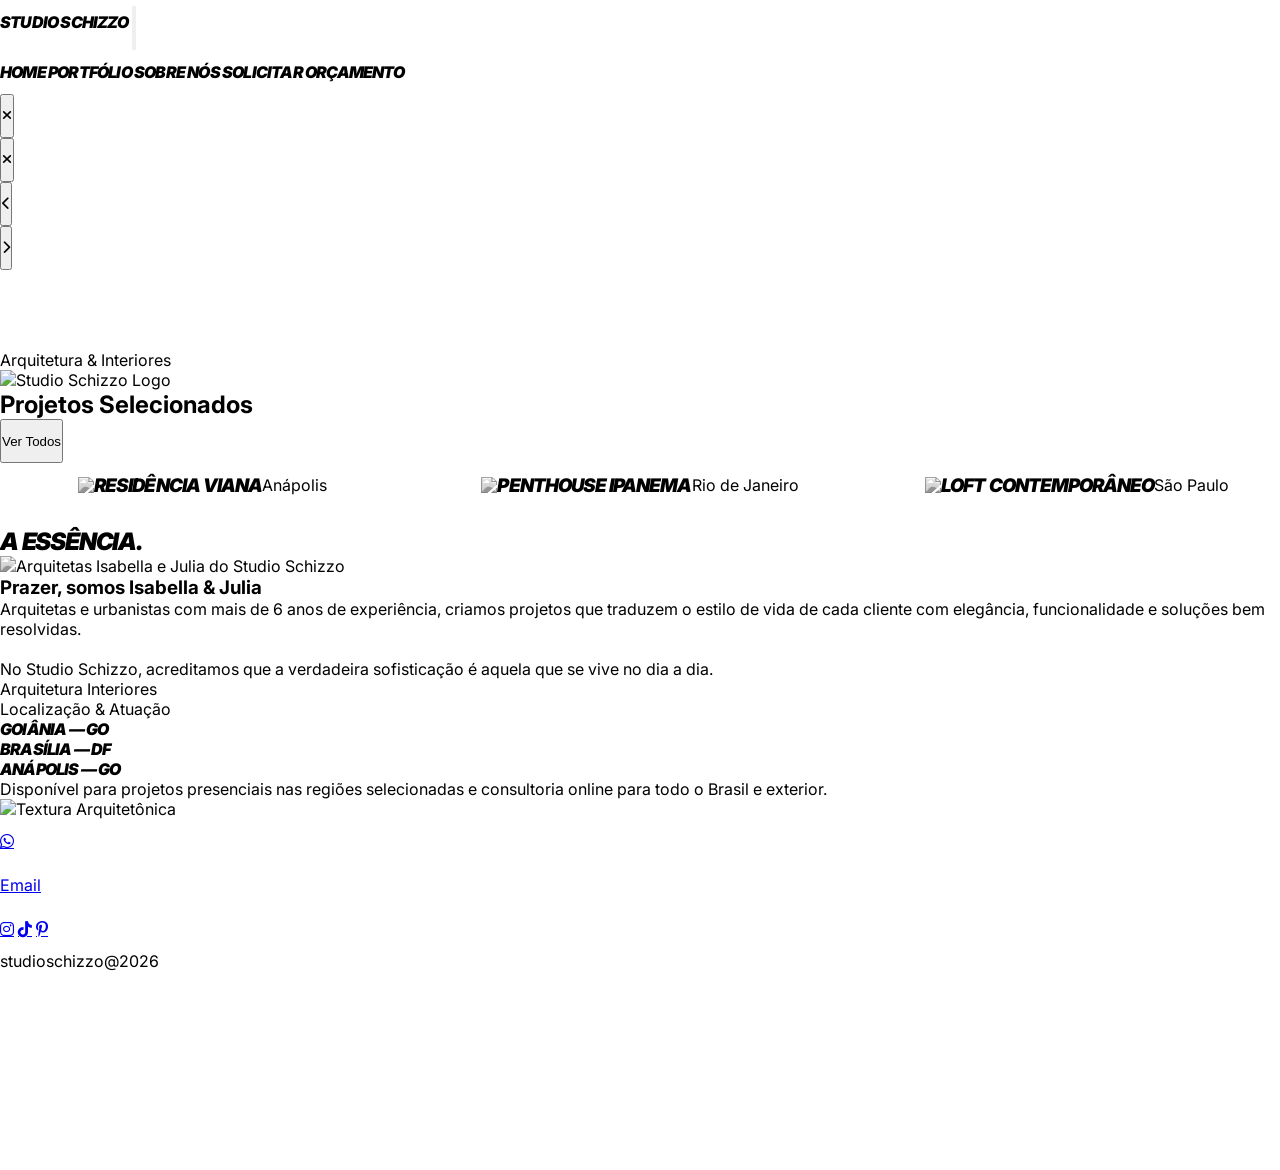
==== index.html @ ea9a3b2e "Atualização 1.1" ====
<!DOCTYPE html>
<html>
<head>
  <base target="_top">
  <meta name="description" content="Studio Schizzo - Arquitetas Isabella & Julia. Projetos de interiores e reformas de alto padrão em Goiânia, Brasília e Anápolis.">
  <meta property="og:title" content="Studio Schizzo | Arq & Urban">
  <meta property="og:description" content="Projetos de interiores e reformas de alto padrão com elegância e funcionalidade.">
  <meta property="og:image" content="https://images.unsplash.com/photo-1600210492486-724fe5c67fb0?auto=format&fit=crop&q=80&w=800">
  <meta property="og:url" content="https://studioschizzo.com.br">
  <meta property="og:type" content="website">
  <meta name="twitter:card" content="summary_large_image">
  <meta name="twitter:title" content="Studio Schizzo | Arq & Urban">
  <meta name="twitter:description" content="Projetos de interiores e reformas de alto padrão em Goiânia, Brasília e Anápolis.">
  <meta name="viewport" content="width=device-width, initial-scale=1.0, maximum-scale=1.0, user-scalable=no">
  <title>Studio Schizzo | Arq & Urban</title>
  <script src="https://cdn.tailwindcss.com"></script>
  <link rel="preconnect" href="https://fonts.googleapis.com">
  <link rel="preconnect" href="https://fonts.gstatic.com" crossorigin>
  <link rel="preconnect" href="https://cdnjs.cloudflare.com">
  <link href="https://fonts.googleapis.com/css2?family=Inter:wght@300;400;900&display=swap" rel="stylesheet">
  <link rel="stylesheet" href="https://cdnjs.cloudflare.com/ajax/libs/font-awesome/6.5.1/css/all.min.css">
  <link rel="stylesheet" href="css/style.css">
</head>

<body class="antialiased selection:bg-black selection:text-white">

  <div id="header-placeholder"></div>

  <div id="menu-overlay" class="fixed inset-0 bg-white z-30 translate-x-full flex flex-col justify-center px-10">
    <div class="flex flex-col gap-8 text-4xl md:text-6xl font-studio text-right">
      <a onclick="navigate('home')" class="cursor-pointer hover:text-gray-400 transition-colors">Home</a>
      <a onclick="navigate('portfolio-full')" class="cursor-pointer hover:text-gray-400 transition-colors">Portfólio</a>
      <a onclick="navigate('sobre-full')" class="cursor-pointer hover:text-gray-400 transition-colors">Sobre Nós</a>
      <a onclick="openOrcamentoForm()" class="cursor-pointer text-blue-600 hover:text-black transition-colors">Solicitar Orçamento</a>
    </div>
  </div>

  <!-- Overlay do Formulário de Orçamento -->
  <div id="orcamento-overlay" class="fixed inset-0 bg-black/80 z-[60] hidden flex-col justify-center items-center transition-opacity duration-300 opacity-0 p-4">
    <button onclick="closeOrcamentoForm()" class="absolute top-6 right-6 text-white hover:text-gray-400 z-50">
      <i class="fa-solid fa-xmark text-4xl"></i>
    </button>
    <div id="orcamento-modal" class="bg-white rounded-2xl w-full max-w-lg h-auto max-h-[80vh] flex flex-col p-8 relative overflow-hidden">
        <!-- Etapas do Formulário serão renderizadas aqui -->
    </div>
  </div>

  <div id="gallery-overlay" class="fixed inset-0 bg-black/95 z-[60] hidden flex flex-col justify-center items-center transition-opacity duration-300 opacity-0">
    <button onclick="closeGallery()" class="absolute top-6 right-6 text-white hover:text-gray-400 z-50">
      <i class="fa-solid fa-xmark text-4xl"></i>
    </button>
    <div class="relative w-full max-w-7xl flex items-center justify-center gap-2 px-2 h-[70vh]">
      <button onclick="changeSlide(-1)" class="text-white p-4 z-50 absolute left-2 md:static" aria-label="Imagem anterior">
        <i class="fa-solid fa-chevron-left text-3xl md:text-5xl"></i>
      </button>
      <div id="carousel-container" class="flex items-center justify-center w-full h-full relative"></div>
      <button onclick="changeSlide(1)" class="text-white p-4 z-50 absolute right-2 md:static" aria-label="Próxima imagem">
        <i class="fa-solid fa-chevron-right text-3xl md:text-5xl"></i>
      </button>
    </div>
    <div class="absolute bottom-10 text-center w-full px-4 text-white">
      <h3 id="gallery-title" class="font-studio text-xl md:text-3xl uppercase tracking-widest"></h3>
    </div>
  </div>

  <main id="home" class="page-section active-page">
     <header class="px-6 py-12 md:py-20 mb-8 max-w-7xl mx-auto text-center">
      <span class="text-[10px] font-bold uppercase tracking-[0.4em] text-gray-400 block mb-4">Arquitetura & Interiores</span>
      <img src="https://i.postimg.cc/m222qYPY/Nova-logo.png" alt="Studio Schizzo Logo" class="w-10/12 md:w-8/12 mx-auto my-10">
    </header>
    <section class="mb-20 px-6 md:px-12 max-w-7xl mx-auto">
      <div class="flex justify-between items-end mb-6">
        <h2 class="text-xs font-bold uppercase tracking-widest text-gray-500">Projetos Selecionados</h2>
        <button onclick="navigate('portfolio-full')" class="text-[10px] font-black underline uppercase">Ver Todos</button>
      </div>
      <div id="home-projects-grid" class="horizontal-scroll md:gap-8"></div>
    </section>

     <section class="px-6 md:px-12 mb-10 max-w-7xl mx-auto">
      <h2 class="font-studio text-4xl mb-8">A Essência.</h2>
      <div class="grid md:grid-cols-2 gap-12 items-center">
        <div class="aspect-[4/3] bg-gray-200 overflow-hidden rounded-[2rem] group">
           <img src="https://i.postimg.cc/23pkk5gZ/IMG-3608.avif" alt="Arquitetas Isabella e Julia do Studio Schizzo"
                class="reveal-image w-full h-full object-cover group-hover:grayscale-0 transition-all duration-700"  loading="lazy" decoding="async" />
        </div>
        <div>
          <h3 class="text-2xl font-bold uppercase mb-6 italic">Prazer, somos Isabella & Julia</h3>
          <p class="text-sm text-gray-600 leading-relaxed text-justify">
            Arquitetas e urbanistas com mais de 6 anos de experiência, criamos projetos que traduzem o estilo de vida de cada cliente com elegância, funcionalidade e soluções bem resolvidas.
            <br><br>
            No Studio Schizzo, acreditamos que a verdadeira sofisticação é aquela que se vive no dia a dia.
          </p>
          <div class="mt-6 flex gap-4">
            <span class="text-[10px] font-black uppercase border px-3 py-1 rounded-full">Arquitetura</span>
            <span class="text-[10px] font-black uppercase border px-3 py-1 rounded-full">Interiores</span>
          </div>
        </div>
      </div>
    </section>

    <section class="px-6 md:px-12 mb-8 max-w-7xl mx-auto">
      <div class="grid grid-cols-1 md:grid-cols-2 gap-0 border-t border-b border-gray-100">

        <div class="flex flex-col justify-center p-8 md:p-20 bg-white">
          <div class="border-l-4 border-black pl-6 md:pl-8 py-2">
            <p class="text-[10px] font-bold uppercase tracking-[0.4em] text-gray-400 mb-6">Localização & Atuação</p>

            <div class="space-y-4">
              <div class="group cursor-default">
                <p class="text-3xl md:text-2xl font-studio uppercase leading-none text-gray-300 group-hover:text-black group-hover:pl-2 transition-all duration-700">Goiânia — GO</p>
              </div>

              <div class="group cursor-default">
                <p class="text-3xl md:text-2xl font-studio uppercase leading-none text-gray-300 group-hover:text-black group-hover:pl-2 transition-all duration-700">Brasília — DF</p>
              </div>

              <div class="group cursor-default">
                <p class="text-3xl md:text-2xl font-studio uppercase leading-none text-gray-300 group-hover:text-black group-hover:pl-2 transition-all duration-700">Anápolis — GO</p>
              </div>
            </div>

          </div>
          
          <p class="mt-0 md:mt-0 text-xs text-gray-400 leading-relaxed max-w-sm text-justify">
            Disponível para projetos presenciais nas regiões selecionadas e consultoria online para todo o Brasil e exterior.
          </p>
        </div>

      </div>
    </section>
    <section class="w-full mb-0 overflow-hidden">
      <div class="relative h-64 md:h-96 overflow-hidden group w-full">
            <img src="https://images.unsplash.com/photo-1486718448742-163732cd1544?q=80&w=1000&auto=format&fit=crop"
                 class="absolute inset-0 w-full h-full object-cover transition-transform duration-[2s] group-hover:scale-105 grayscale"
                 loading="lazy" decoding="async" alt="Textura Arquitetônica">
            <div class="absolute inset-0 bg-black/10"></div>
      </div>
    </section>

    <a href="https://wa.me/5562992470702" target="_blank" class="fixed bottom-24 right-6 z-50 bg-[#25D366] text-white w-14 h-14 flex items-center justify-center rounded-full shadow-xl hover:scale-110 transition-transform cursor-pointer" rel="noopener">
        <i class="fa-brands fa-whatsapp text-3xl"></i>
    </a>
    
    <div id="footer-placeholder"></div>
</main>


  <main id="portfolio-full" class="page-section bg-white px-6">
    <div class="max-w-7xl mx-auto py-12">
      <header class="mb-12">
        <span class="text-[10px] font-bold uppercase tracking-[0.4em] text-gray-400 block mb-2">Acervo Completo</span>
        <h2 class="text-5xl md:text-7xl font-studio italic uppercase">Portfólio.</h2>
      </header>

      <div id="grid-portfolio" class="grid grid-cols-1 md:grid-cols-2 lg:grid-cols-3 gap-8">
        </div>
    </div>
  </main>

  <main id="sobre-full" class="page-section bg-white px-6">
    <div class="max-w-7xl mx-auto py-12">
      <h2 class="text-5xl md:text-7xl font-studio italic uppercase mb-12">Sobre Nós.</h2>
      <p class="text-gray-500 italic">Área em desenvolvimento para depoimentos e equipe...</p>
    </div>
  </main>

  <main id="orcamento" class="page-section bg-white px-6">
    <div class="max-w-4xl mx-auto py-12">
      <!-- O formulário antigo foi removido. A nova funcionalidade é um overlay. -->
      <h2 class="text-5xl md:text-7xl font-studio mb-12 italic uppercase">Solicitar Orçamento.</h2>
       <p class="text-gray-500">Clique no botão no menu para iniciar seu orçamento.</p>
    </div>
  </main>

  <script src="projects.js"></script>
  <script src="js/main.js"></script>
</body>
</html>
---- css/style.css ----
/* === BASE STYLES (MOBILE-FIRST) === */
* {
  margin: 0;
  padding: 0;
  box-sizing: border-box;
  -webkit-tap-highlight-color: transparent;
}

body {
  font-family: 'Inter', sans-serif;
  background: #fff;
  color: #000;
  overflow-x: hidden;
}

img {
  max-width: 100%;
  height: auto;
  display: block; /* Remove o espaço extra abaixo das imagens */
}

.font-studio {
  font-weight: 900;
  letter-spacing: -0.05em;
  font-style: italic;
  text-transform: uppercase;
}

/* Estilização do Scroll Horizontal da Home */
.horizontal-scroll {
  display: flex;
  overflow-x: auto;
  gap: 1rem; /* Espaçamento para mobile */
  padding-bottom: 20px;
  scrollbar-width: none; /* Firefox */
}

.horizontal-scroll::-webkit-scrollbar {
  display: none; /* Chrome, Safari, Opera */
}

.snap-card {
  flex: 0 0 85vw; /* Ocupa 85% da largura da tela no mobile */
}

/* Transições de Página e Animações */
.page-section {
  display: none;
  animation: fadeIn 0.5s ease;
  padding-top: 80px;
  min-height: 100vh;
}

.active-page {
  display: block !important;
}

@keyframes fadeIn {
  from { opacity: 0; transform: translateY(10px); }
  to { opacity: 1; transform: translateY(0); }
}

#menu-overlay {
  transition: transform 0.4s cubic-bezier(0.16, 1, 0.3, 1);
}

/* Efeito de imagem em escala de cinza */
.reveal-image {
  filter: grayscale(100%);
  transition: all 0.8s ease;
}

.reveal-image.is-visible {
  filter: grayscale(0%) !important;
}

/* Garante que botões e links tenham área de toque mínima */
button, [onclick], .cursor-pointer, a {
    min-height: 44px;
    display: inline-flex;
    align-items: center;
    justify-content: center;
}

/* === ESTILOS DO FORMULÁRIO DE ORÇAMENTO === */
#orcamento-overlay {
    transition: opacity 0.3s ease-in-out;
}

.form-step {
    animation: fadeIn 0.5s ease;
    width: 100%;
}

.option-button {
    border: 1px solid #e5e7eb; /* gray-200 */
    padding: 1rem;
    border-radius: 0.5rem;
    cursor: pointer;
    transition: all 0.2s ease;
    text-align: left;
    width: 100%;
    justify-content: flex-start;
}

.option-button:hover {
    background-color: #f3f4f6; /* gray-100 */
    border-color: #d1d5db; /* gray-300 */
}

.option-button.selected {
    background-color: #000;
    color: #fff;
    border-color: #000;
}

.form-input {
    border: 1px solid #d1d5db; /* gray-300 */
    padding: 0.75rem 1rem;
    border-radius: 0.5rem;
    width: 100%;
    font-size: 1rem;
}

.form-input:focus {
    outline: none;
    border-color: #000;
    box-shadow: 0 0 0 2px rgba(0,0,0,0.1);
}

#progress-bar {
    height: 4px;
    background-color: #e5e7eb; /* gray-200 */
    width: 100%;
    border-radius: 2px;
    position: absolute;
    top: 0;
    left: 0;
}

#progress-bar-inner {
    height: 100%;
    background-color: #000;
    width: 0%;
    border-radius: 2px;
    transition: width 0.3s ease;
}

/* === PROGRESSIVE ENHANCEMENT (TABLETS) === */
@media (min-width: 768px) {
  .horizontal-scroll {
    display: grid;
    grid-template-columns: repeat(2, 1fr);
    overflow-x: visible;
    gap: 2rem; /* Aumenta o espaçamento para tablets */
  }

  .snap-card {
    flex: none;
    width: auto;
  }
}

/* === PROGRESSIVE ENHANCEMENT (DESKTOP) === */
@media (min-width: 1024px) {
  .horizontal-scroll {
    grid-template-columns: repeat(3, 1fr);
  }
}
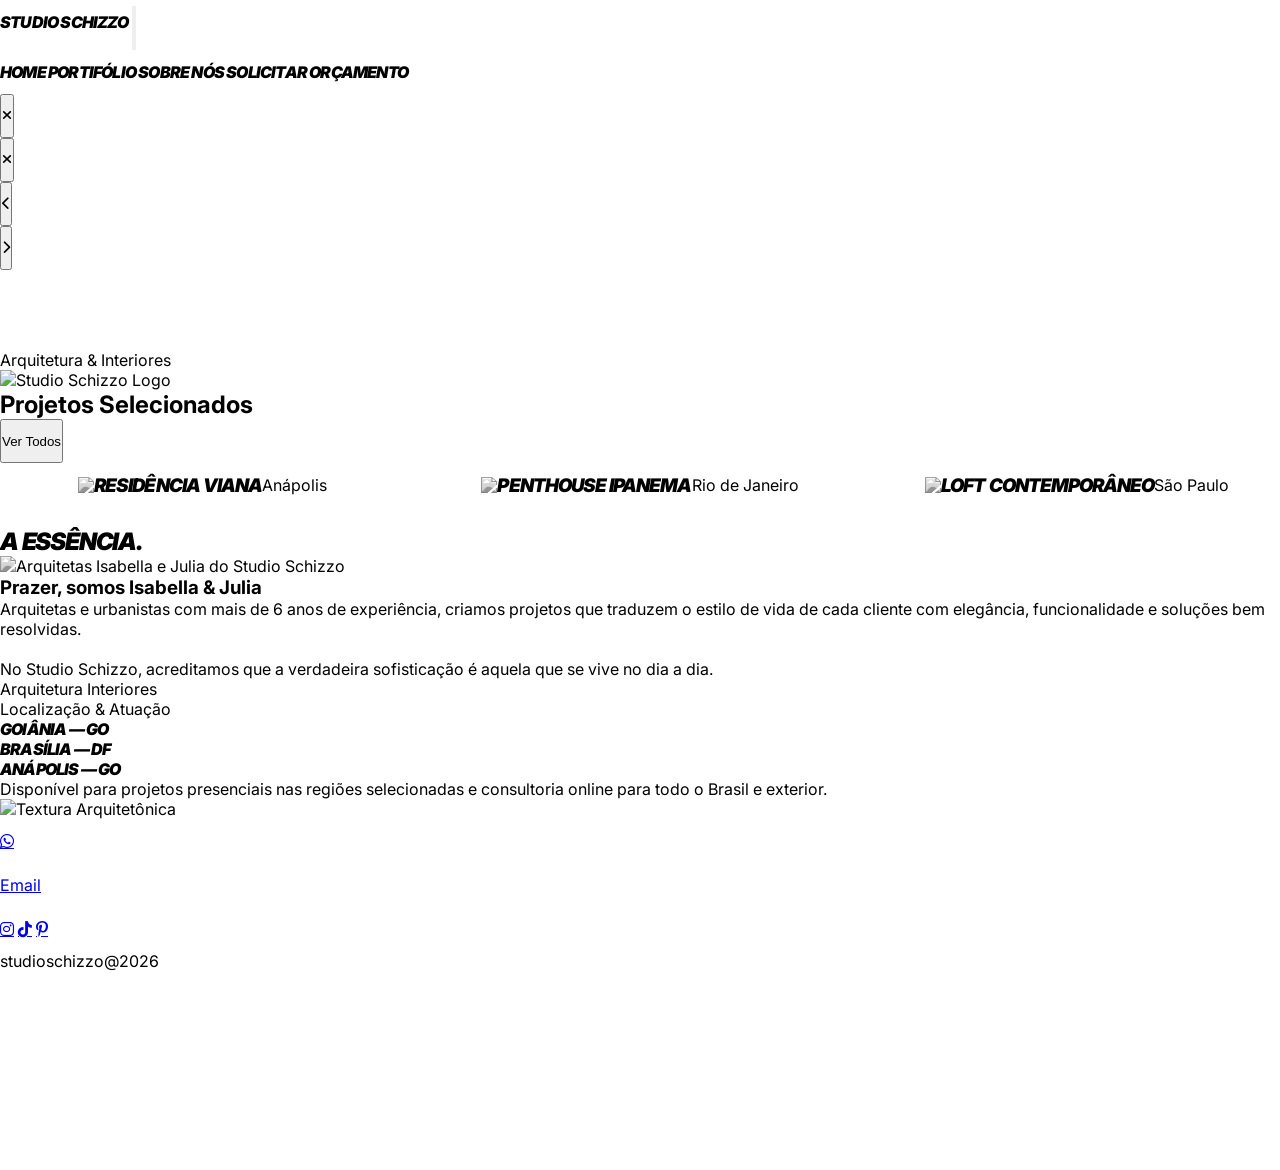
==== commit 54ceff86: "Correção portifolio" ====
--- a/index.html
+++ b/index.html
@@ -29,14 +29,14 @@
   <div id="menu-overlay" class="fixed inset-0 bg-white z-30 translate-x-full flex flex-col justify-center px-10">
     <div class="flex flex-col gap-8 text-4xl md:text-6xl font-studio text-right">
       <a onclick="navigate('home')" class="cursor-pointer hover:text-gray-400 transition-colors">Home</a>
-      <a onclick="navigate('portfolio-full')" class="cursor-pointer hover:text-gray-400 transition-colors">Portfólio</a>
+      <a onclick="navigate('portfolio-full')" class="cursor-pointer hover:text-gray-400 transition-colors">Portifólio</a>
       <a onclick="navigate('sobre-full')" class="cursor-pointer hover:text-gray-400 transition-colors">Sobre Nós</a>
       <a onclick="openOrcamentoForm()" class="cursor-pointer text-blue-600 hover:text-black transition-colors">Solicitar Orçamento</a>
     </div>
   </div>
 
   <!-- Overlay do Formulário de Orçamento -->
-  <div id="orcamento-overlay" class="fixed inset-0 bg-black/80 z-[60] hidden flex-col justify-center items-center transition-opacity duration-300 opacity-0 p-4">
+  <div id="orcamento-overlay" class="fixed inset-0 bg-black/80 z-[60] hidden flex justify-center items-center transition-opacity duration-300 opacity-0 p-4">
     <button onclick="closeOrcamentoForm()" class="absolute top-6 right-6 text-white hover:text-gray-400 z-50">
       <i class="fa-solid fa-xmark text-4xl"></i>
     </button>
@@ -149,7 +149,7 @@
     <div class="max-w-7xl mx-auto py-12">
       <header class="mb-12">
         <span class="text-[10px] font-bold uppercase tracking-[0.4em] text-gray-400 block mb-2">Acervo Completo</span>
-        <h2 class="text-5xl md:text-7xl font-studio italic uppercase">Portfólio.</h2>
+        <h2 class="text-5xl md:text-7xl font-studio italic uppercase">Portifólio.</h2>
       </header>
 
       <div id="grid-portfolio" class="grid grid-cols-1 md:grid-cols-2 lg:grid-cols-3 gap-8">
--- a/css/style.css
+++ b/css/style.css
@@ -159,6 +159,10 @@
     flex: none;
     width: auto;
   }
+  
+  #orcamento-modal {
+      max-width: 600px; /* Aumenta a largura do modal em tablets e desktops */
+  }
 }
 
 /* === PROGRESSIVE ENHANCEMENT (DESKTOP) === */
@@ -166,4 +170,8 @@
   .horizontal-scroll {
     grid-template-columns: repeat(3, 1fr);
   }
+
+  #orcamento-modal {
+      max-width: 800px; /* Aumenta ainda mais para desktops maiores */
+  }
 }
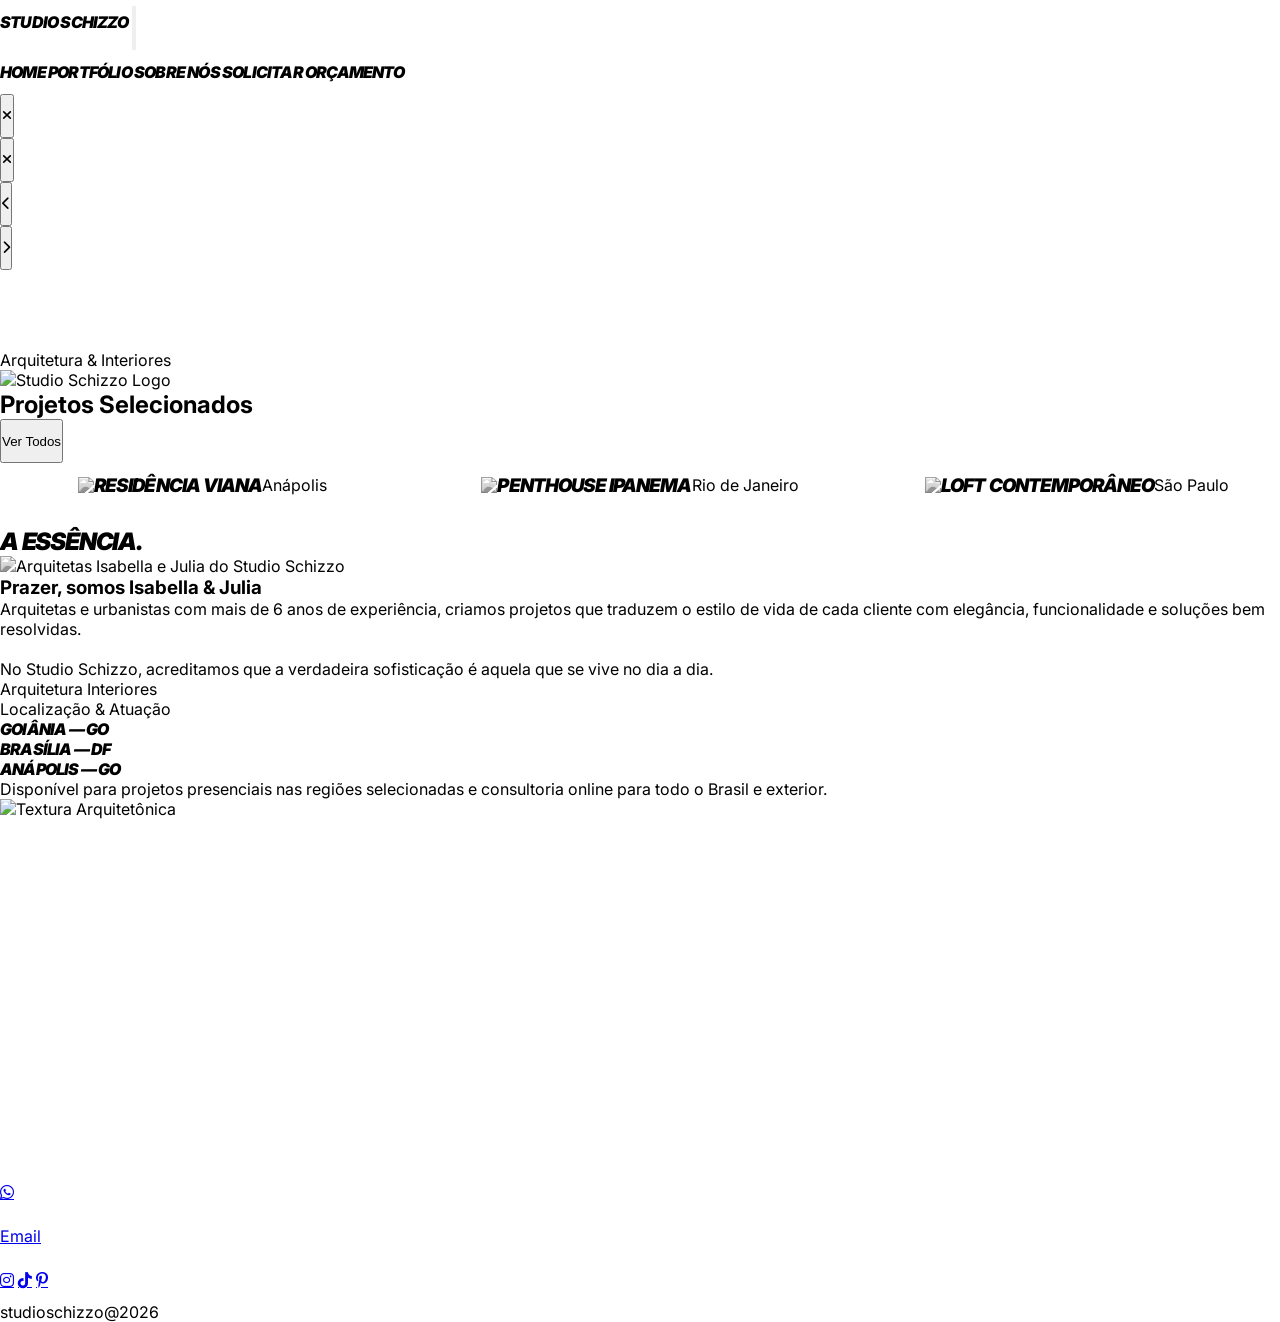
==== commit afddecf5: "Adição roda pe no Portifolio" ====
--- a/index.html
+++ b/index.html
@@ -29,7 +29,7 @@
   <div id="menu-overlay" class="fixed inset-0 bg-white z-30 translate-x-full flex flex-col justify-center px-10">
     <div class="flex flex-col gap-8 text-4xl md:text-6xl font-studio text-right">
       <a onclick="navigate('home')" class="cursor-pointer hover:text-gray-400 transition-colors">Home</a>
-      <a onclick="navigate('portfolio-full')" class="cursor-pointer hover:text-gray-400 transition-colors">Portifólio</a>
+      <a onclick="navigate('portfolio-full')" class="cursor-pointer hover:text-gray-400 transition-colors">Portfólio</a>
       <a onclick="navigate('sobre-full')" class="cursor-pointer hover:text-gray-400 transition-colors">Sobre Nós</a>
       <a onclick="openOrcamentoForm()" class="cursor-pointer text-blue-600 hover:text-black transition-colors">Solicitar Orçamento</a>
     </div>
@@ -136,12 +136,6 @@
             <div class="absolute inset-0 bg-black/10"></div>
       </div>
     </section>
-
-    <a href="https://wa.me/5562992470702" target="_blank" class="fixed bottom-24 right-6 z-50 bg-[#25D366] text-white w-14 h-14 flex items-center justify-center rounded-full shadow-xl hover:scale-110 transition-transform cursor-pointer" rel="noopener">
-        <i class="fa-brands fa-whatsapp text-3xl"></i>
-    </a>
-    
-    <div id="footer-placeholder"></div>
 </main>
 
 
@@ -149,7 +143,7 @@
     <div class="max-w-7xl mx-auto py-12">
       <header class="mb-12">
         <span class="text-[10px] font-bold uppercase tracking-[0.4em] text-gray-400 block mb-2">Acervo Completo</span>
-        <h2 class="text-5xl md:text-7xl font-studio italic uppercase">Portifólio.</h2>
+        <h2 class="text-5xl md:text-7xl font-studio italic uppercase">Portfólio.</h2>
       </header>
 
       <div id="grid-portfolio" class="grid grid-cols-1 md:grid-cols-2 lg:grid-cols-3 gap-8">
@@ -172,6 +166,13 @@
     </div>
   </main>
 
+  <!-- Elementos Globais -->
+  <a href="https://wa.me/5562992470702" target="_blank" class="fixed bottom-24 right-6 z-50 bg-[#25D366] text-white w-14 h-14 flex items-center justify-center rounded-full shadow-xl hover:scale-110 transition-transform cursor-pointer" rel="noopener">
+    <i class="fa-brands fa-whatsapp text-3xl"></i>
+  </a>
+    
+  <div id="footer-placeholder"></div>
+
   <script src="projects.js"></script>
   <script src="js/main.js"></script>
 </body>
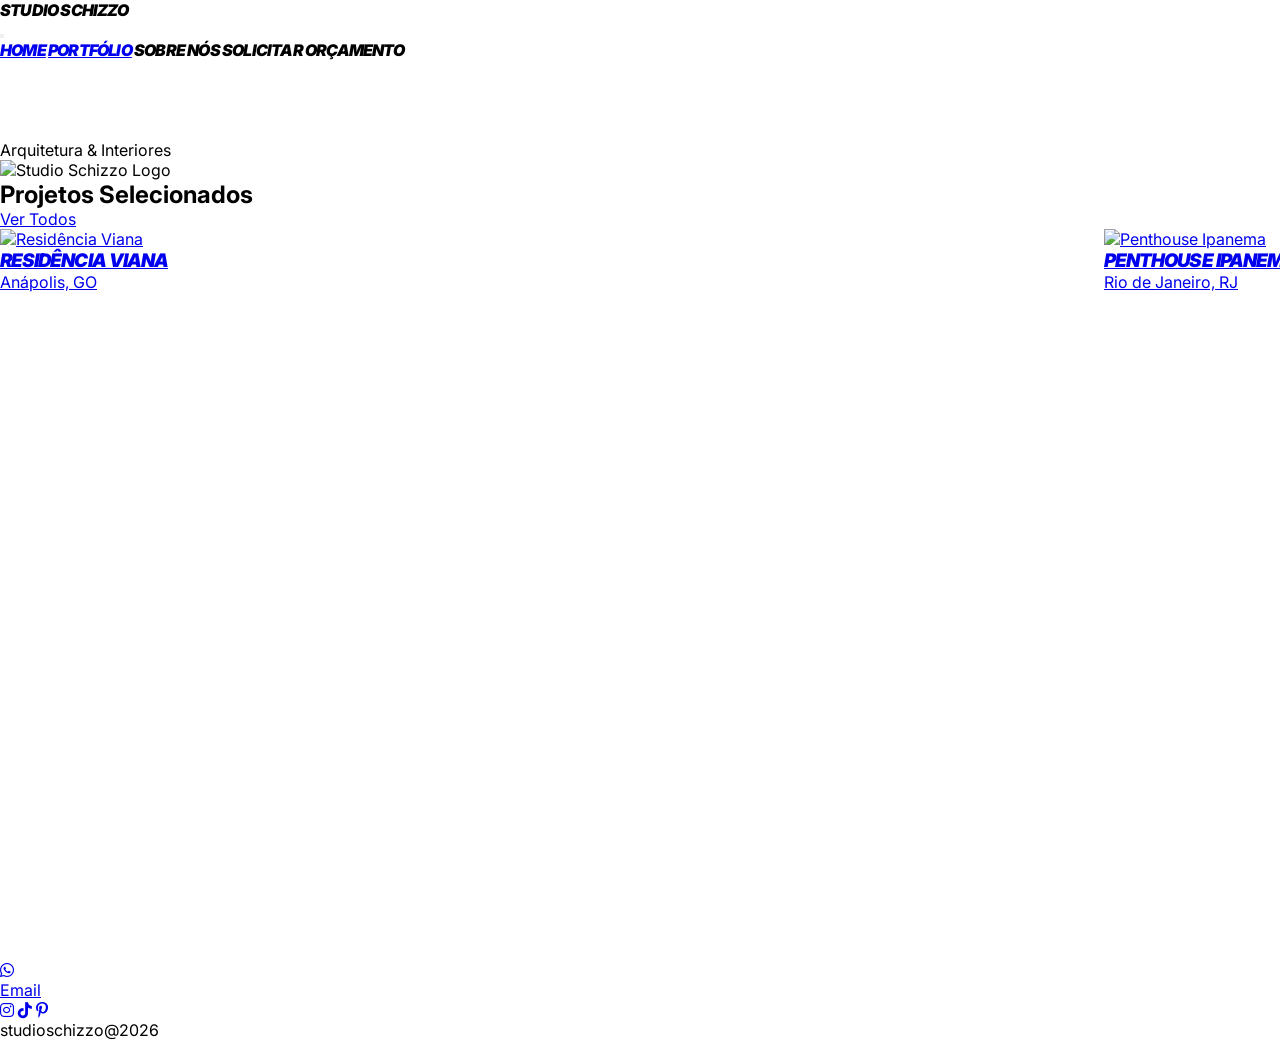
==== commit 6f2f3336: "Atualização 1.2 - Novo Port" ====
--- a/index.html
+++ b/index.html
@@ -28,40 +28,14 @@
 
   <div id="menu-overlay" class="fixed inset-0 bg-white z-30 translate-x-full flex flex-col justify-center px-10">
     <div class="flex flex-col gap-8 text-4xl md:text-6xl font-studio text-right">
-      <a onclick="navigate('home')" class="cursor-pointer hover:text-gray-400 transition-colors">Home</a>
-      <a onclick="navigate('portfolio-full')" class="cursor-pointer hover:text-gray-400 transition-colors">Portfólio</a>
+      <a href="index.html" class="cursor-pointer hover:text-gray-400 transition-colors">Home</a>
+      <a href="portfolio.html" class="cursor-pointer hover:text-gray-400 transition-colors">Portfólio</a>
       <a onclick="navigate('sobre-full')" class="cursor-pointer hover:text-gray-400 transition-colors">Sobre Nós</a>
       <a onclick="openOrcamentoForm()" class="cursor-pointer text-blue-600 hover:text-black transition-colors">Solicitar Orçamento</a>
     </div>
   </div>
 
-  <!-- Overlay do Formulário de Orçamento -->
-  <div id="orcamento-overlay" class="fixed inset-0 bg-black/80 z-[60] hidden flex justify-center items-center transition-opacity duration-300 opacity-0 p-4">
-    <button onclick="closeOrcamentoForm()" class="absolute top-6 right-6 text-white hover:text-gray-400 z-50">
-      <i class="fa-solid fa-xmark text-4xl"></i>
-    </button>
-    <div id="orcamento-modal" class="bg-white rounded-2xl w-full max-w-lg h-auto max-h-[80vh] flex flex-col p-8 relative overflow-hidden">
-        <!-- Etapas do Formulário serão renderizadas aqui -->
-    </div>
-  </div>
-
-  <div id="gallery-overlay" class="fixed inset-0 bg-black/95 z-[60] hidden flex flex-col justify-center items-center transition-opacity duration-300 opacity-0">
-    <button onclick="closeGallery()" class="absolute top-6 right-6 text-white hover:text-gray-400 z-50">
-      <i class="fa-solid fa-xmark text-4xl"></i>
-    </button>
-    <div class="relative w-full max-w-7xl flex items-center justify-center gap-2 px-2 h-[70vh]">
-      <button onclick="changeSlide(-1)" class="text-white p-4 z-50 absolute left-2 md:static" aria-label="Imagem anterior">
-        <i class="fa-solid fa-chevron-left text-3xl md:text-5xl"></i>
-      </button>
-      <div id="carousel-container" class="flex items-center justify-center w-full h-full relative"></div>
-      <button onclick="changeSlide(1)" class="text-white p-4 z-50 absolute right-2 md:static" aria-label="Próxima imagem">
-        <i class="fa-solid fa-chevron-right text-3xl md:text-5xl"></i>
-      </button>
-    </div>
-    <div class="absolute bottom-10 text-center w-full px-4 text-white">
-      <h3 id="gallery-title" class="font-studio text-xl md:text-3xl uppercase tracking-widest"></h3>
-    </div>
-  </div>
+  <!-- Overlays (formulário, galeria, etc.) permanecem aqui -->
 
   <main id="home" class="page-section active-page">
      <header class="px-6 py-12 md:py-20 mb-8 max-w-7xl mx-auto text-center">
@@ -71,99 +45,17 @@
     <section class="mb-20 px-6 md:px-12 max-w-7xl mx-auto">
       <div class="flex justify-between items-end mb-6">
         <h2 class="text-xs font-bold uppercase tracking-widest text-gray-500">Projetos Selecionados</h2>
-        <button onclick="navigate('portfolio-full')" class="text-[10px] font-black underline uppercase">Ver Todos</button>
+        <a href="portfolio.html" class="text-[10px] font-black underline uppercase">Ver Todos</a>
       </div>
       <div id="home-projects-grid" class="horizontal-scroll md:gap-8"></div>
     </section>
 
-     <section class="px-6 md:px-12 mb-10 max-w-7xl mx-auto">
-      <h2 class="font-studio text-4xl mb-8">A Essência.</h2>
-      <div class="grid md:grid-cols-2 gap-12 items-center">
-        <div class="aspect-[4/3] bg-gray-200 overflow-hidden rounded-[2rem] group">
-           <img src="https://i.postimg.cc/23pkk5gZ/IMG-3608.avif" alt="Arquitetas Isabella e Julia do Studio Schizzo"
-                class="reveal-image w-full h-full object-cover group-hover:grayscale-0 transition-all duration-700"  loading="lazy" decoding="async" />
-        </div>
-        <div>
-          <h3 class="text-2xl font-bold uppercase mb-6 italic">Prazer, somos Isabella & Julia</h3>
-          <p class="text-sm text-gray-600 leading-relaxed text-justify">
-            Arquitetas e urbanistas com mais de 6 anos de experiência, criamos projetos que traduzem o estilo de vida de cada cliente com elegância, funcionalidade e soluções bem resolvidas.
-            <br><br>
-            No Studio Schizzo, acreditamos que a verdadeira sofisticação é aquela que se vive no dia a dia.
-          </p>
-          <div class="mt-6 flex gap-4">
-            <span class="text-[10px] font-black uppercase border px-3 py-1 rounded-full">Arquitetura</span>
-            <span class="text-[10px] font-black uppercase border px-3 py-1 rounded-full">Interiores</span>
-          </div>
-        </div>
-      </div>
-    </section>
+    <!-- Seções "A Essência" e "Localização" permanecem inalteradas -->
 
-    <section class="px-6 md:px-12 mb-8 max-w-7xl mx-auto">
-      <div class="grid grid-cols-1 md:grid-cols-2 gap-0 border-t border-b border-gray-100">
-
-        <div class="flex flex-col justify-center p-8 md:p-20 bg-white">
-          <div class="border-l-4 border-black pl-6 md:pl-8 py-2">
-            <p class="text-[10px] font-bold uppercase tracking-[0.4em] text-gray-400 mb-6">Localização & Atuação</p>
-
-            <div class="space-y-4">
-              <div class="group cursor-default">
-                <p class="text-3xl md:text-2xl font-studio uppercase leading-none text-gray-300 group-hover:text-black group-hover:pl-2 transition-all duration-700">Goiânia — GO</p>
-              </div>
-
-              <div class="group cursor-default">
-                <p class="text-3xl md:text-2xl font-studio uppercase leading-none text-gray-300 group-hover:text-black group-hover:pl-2 transition-all duration-700">Brasília — DF</p>
-              </div>
-
-              <div class="group cursor-default">
-                <p class="text-3xl md:text-2xl font-studio uppercase leading-none text-gray-300 group-hover:text-black group-hover:pl-2 transition-all duration-700">Anápolis — GO</p>
-              </div>
-            </div>
-
-          </div>
-          
-          <p class="mt-0 md:mt-0 text-xs text-gray-400 leading-relaxed max-w-sm text-justify">
-            Disponível para projetos presenciais nas regiões selecionadas e consultoria online para todo o Brasil e exterior.
-          </p>
-        </div>
-
-      </div>
-    </section>
-    <section class="w-full mb-0 overflow-hidden">
-      <div class="relative h-64 md:h-96 overflow-hidden group w-full">
-            <img src="https://images.unsplash.com/photo-1486718448742-163732cd1544?q=80&w=1000&auto=format&fit=crop"
-                 class="absolute inset-0 w-full h-full object-cover transition-transform duration-[2s] group-hover:scale-105 grayscale"
-                 loading="lazy" decoding="async" alt="Textura Arquitetônica">
-            <div class="absolute inset-0 bg-black/10"></div>
-      </div>
-    </section>
-</main>
-
-
-  <main id="portfolio-full" class="page-section bg-white px-6">
-    <div class="max-w-7xl mx-auto py-12">
-      <header class="mb-12">
-        <span class="text-[10px] font-bold uppercase tracking-[0.4em] text-gray-400 block mb-2">Acervo Completo</span>
-        <h2 class="text-5xl md:text-7xl font-studio italic uppercase">Portfólio.</h2>
-      </header>
-
-      <div id="grid-portfolio" class="grid grid-cols-1 md:grid-cols-2 lg:grid-cols-3 gap-8">
-        </div>
-    </div>
   </main>
 
   <main id="sobre-full" class="page-section bg-white px-6">
-    <div class="max-w-7xl mx-auto py-12">
-      <h2 class="text-5xl md:text-7xl font-studio italic uppercase mb-12">Sobre Nós.</h2>
-      <p class="text-gray-500 italic">Área em desenvolvimento para depoimentos e equipe...</p>
-    </div>
-  </main>
-
-  <main id="orcamento" class="page-section bg-white px-6">
-    <div class="max-w-4xl mx-auto py-12">
-      <!-- O formulário antigo foi removido. A nova funcionalidade é um overlay. -->
-      <h2 class="text-5xl md:text-7xl font-studio mb-12 italic uppercase">Solicitar Orçamento.</h2>
-       <p class="text-gray-500">Clique no botão no menu para iniciar seu orçamento.</p>
-    </div>
+      <!-- Conteúdo da página Sobre -->
   </main>
 
   <!-- Elementos Globais -->
@@ -176,4 +68,4 @@
   <script src="projects.js"></script>
   <script src="js/main.js"></script>
 </body>
-</html>+</html>
--- a/css/style.css
+++ b/css/style.css
@@ -16,7 +16,7 @@
 img {
   max-width: 100%;
   height: auto;
-  display: block; /* Remove o espaço extra abaixo das imagens */
+  display: block;
 }
 
 .font-studio {
@@ -26,24 +26,81 @@
   text-transform: uppercase;
 }
 
-/* Estilização do Scroll Horizontal da Home */
+/* ... (estilos existentes) ... */
+
+/* === NOVOS ESTILOS PARA PÁGINA DE PROJETO === */
+
+#project-header {
+    border-bottom: 1px solid rgba(0,0,0,0.1);
+    padding: 1rem 1.5rem;
+}
+
+/* Contêiner da Galeria Horizontal */
+#project-gallery-container {
+    display: flex;
+    overflow-x: auto;
+    /* Ativa a "atração" magnética do scroll no eixo X */
+    scroll-snap-type: x mandatory;
+    /* Garante um padding nas extremidades para a primeira/última imagem centralizar */
+    padding: 0 5vw;
+    gap: 1rem;
+}
+
+#project-gallery-container::-webkit-scrollbar {
+  display: none; /* Esconde a barra de rolagem no Chrome, Safari, Opera */
+}
+
+/* Imagens da Galeria (Mobile-First) */
+.gallery-image {
+    /* Ocupa 90% da largura da viewport, garantindo a "espiada" na próxima imagem */
+    flex: 0 0 90vw;
+    height: 75vh;
+    object-fit: cover;
+    /* Define o ponto de "snap" da imagem para o centro */
+    scroll-snap-align: center;
+    border-radius: 1rem;
+}
+
+/* === COMENTÁRIO EXPLICATIVO === */
+/* A combinação de 'flex: 0 0 90vw' nas imagens e 'scroll-snap-type' no contêiner
+   cria a experiência de swipe. A largura menor que 100% da viewport ('90vw') garante
+   que uma parte da próxima imagem ('peek') seja sempre visível, incentivando o usuário
+   a rolar horizontalmente. O 'scroll-snap-align: center' garante que, ao soltar o scroll,
+   a imagem mais próxima se centralize perfeitamente na tela. O padding no container
+   é crucial para permitir que a primeira e a última imagem também se centralizem.
+*/
+
+/* === PROGRESSIVE ENHANCEMENT (DESKTOP) === */
+@media (min-width: 1024px) {
+    .gallery-image {
+        /* Em desktops, as imagens podem ser menores e ter uma altura diferente */
+        flex: 0 0 60vw;
+        max-height: 80vh;
+    }
+
+    #project-gallery-container {
+        gap: 2rem;
+    }
+}
+
+/* ... (Restante dos estilos) ... */
+
 .horizontal-scroll {
   display: flex;
   overflow-x: auto;
-  gap: 1rem; /* Espaçamento para mobile */
+  gap: 1rem;
   padding-bottom: 20px;
-  scrollbar-width: none; /* Firefox */
+  scrollbar-width: none;
 }
 
 .horizontal-scroll::-webkit-scrollbar {
-  display: none; /* Chrome, Safari, Opera */
+  display: none;
 }
 
 .snap-card {
-  flex: 0 0 85vw; /* Ocupa 85% da largura da tela no mobile */
+  flex: 0 0 85vw;
 }
 
-/* Transições de Página e Animações */
 .page-section {
   display: none;
   animation: fadeIn 0.5s ease;
@@ -60,118 +117,4 @@
   to { opacity: 1; transform: translateY(0); }
 }
 
-#menu-overlay {
-  transition: transform 0.4s cubic-bezier(0.16, 1, 0.3, 1);
-}
-
-/* Efeito de imagem em escala de cinza */
-.reveal-image {
-  filter: grayscale(100%);
-  transition: all 0.8s ease;
-}
-
-.reveal-image.is-visible {
-  filter: grayscale(0%) !important;
-}
-
-/* Garante que botões e links tenham área de toque mínima */
-button, [onclick], .cursor-pointer, a {
-    min-height: 44px;
-    display: inline-flex;
-    align-items: center;
-    justify-content: center;
-}
-
-/* === ESTILOS DO FORMULÁRIO DE ORÇAMENTO === */
-#orcamento-overlay {
-    transition: opacity 0.3s ease-in-out;
-}
-
-.form-step {
-    animation: fadeIn 0.5s ease;
-    width: 100%;
-}
-
-.option-button {
-    border: 1px solid #e5e7eb; /* gray-200 */
-    padding: 1rem;
-    border-radius: 0.5rem;
-    cursor: pointer;
-    transition: all 0.2s ease;
-    text-align: left;
-    width: 100%;
-    justify-content: flex-start;
-}
-
-.option-button:hover {
-    background-color: #f3f4f6; /* gray-100 */
-    border-color: #d1d5db; /* gray-300 */
-}
-
-.option-button.selected {
-    background-color: #000;
-    color: #fff;
-    border-color: #000;
-}
-
-.form-input {
-    border: 1px solid #d1d5db; /* gray-300 */
-    padding: 0.75rem 1rem;
-    border-radius: 0.5rem;
-    width: 100%;
-    font-size: 1rem;
-}
-
-.form-input:focus {
-    outline: none;
-    border-color: #000;
-    box-shadow: 0 0 0 2px rgba(0,0,0,0.1);
-}
-
-#progress-bar {
-    height: 4px;
-    background-color: #e5e7eb; /* gray-200 */
-    width: 100%;
-    border-radius: 2px;
-    position: absolute;
-    top: 0;
-    left: 0;
-}
-
-#progress-bar-inner {
-    height: 100%;
-    background-color: #000;
-    width: 0%;
-    border-radius: 2px;
-    transition: width 0.3s ease;
-}
-
-/* === PROGRESSIVE ENHANCEMENT (TABLETS) === */
-@media (min-width: 768px) {
-  .horizontal-scroll {
-    display: grid;
-    grid-template-columns: repeat(2, 1fr);
-    overflow-x: visible;
-    gap: 2rem; /* Aumenta o espaçamento para tablets */
-  }
-
-  .snap-card {
-    flex: none;
-    width: auto;
-  }
-  
-  #orcamento-modal {
-      max-width: 600px; /* Aumenta a largura do modal em tablets e desktops */
-  }
-}
-
-/* === PROGRESSIVE ENHANCEMENT (DESKTOP) === */
-@media (min-width: 1024px) {
-  .horizontal-scroll {
-    grid-template-columns: repeat(3, 1fr);
-  }
-
-  #orcamento-modal {
-      max-width: 800px; /* Aumenta ainda mais para desktops maiores */
-  }
-}
+/* ... (outros estilos) ... */
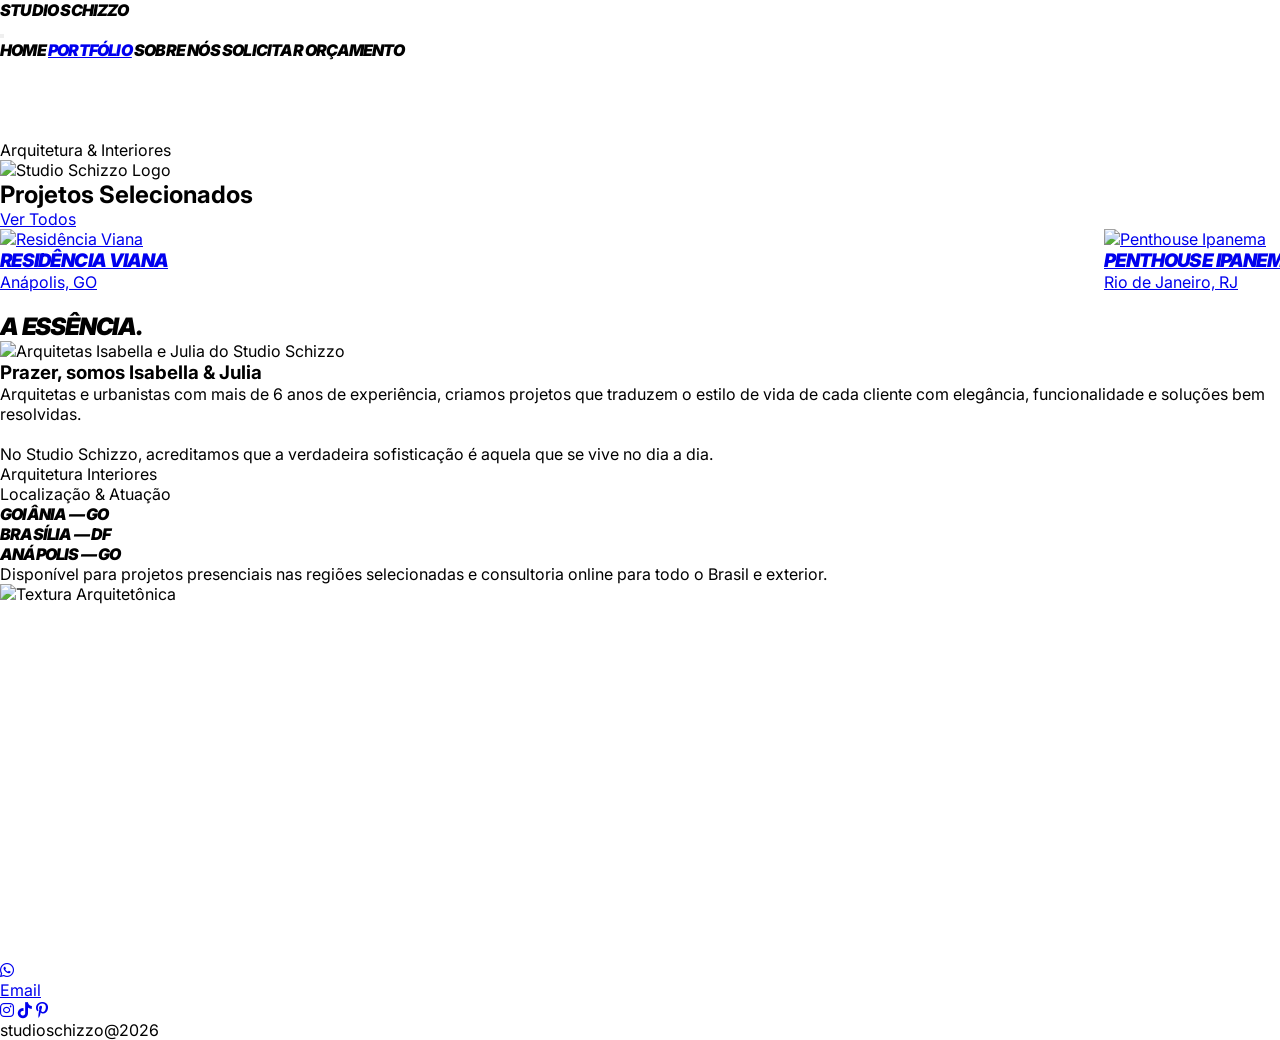
==== commit cf9d5785: "Correção protifolio" ====
--- a/index.html
+++ b/index.html
@@ -28,14 +28,12 @@
 
   <div id="menu-overlay" class="fixed inset-0 bg-white z-30 translate-x-full flex flex-col justify-center px-10">
     <div class="flex flex-col gap-8 text-4xl md:text-6xl font-studio text-right">
-      <a href="index.html" class="cursor-pointer hover:text-gray-400 transition-colors">Home</a>
+      <a onclick="navigate('home')" class="cursor-pointer hover:text-gray-400 transition-colors">Home</a>
       <a href="portfolio.html" class="cursor-pointer hover:text-gray-400 transition-colors">Portfólio</a>
       <a onclick="navigate('sobre-full')" class="cursor-pointer hover:text-gray-400 transition-colors">Sobre Nós</a>
       <a onclick="openOrcamentoForm()" class="cursor-pointer text-blue-600 hover:text-black transition-colors">Solicitar Orçamento</a>
     </div>
   </div>
-
-  <!-- Overlays (formulário, galeria, etc.) permanecem aqui -->
 
   <main id="home" class="page-section active-page">
      <header class="px-6 py-12 md:py-20 mb-8 max-w-7xl mx-auto text-center">
@@ -50,12 +48,73 @@
       <div id="home-projects-grid" class="horizontal-scroll md:gap-8"></div>
     </section>
 
-    <!-- Seções "A Essência" e "Localização" permanecem inalteradas -->
+     <section class="px-6 md:px-12 mb-10 max-w-7xl mx-auto">
+      <h2 class="font-studio text-4xl mb-8">A Essência.</h2>
+      <div class="grid md:grid-cols-2 gap-12 items-center">
+        <div class="aspect-[4/3] bg-gray-200 overflow-hidden rounded-[2rem] group">
+           <img src="https://i.postimg.cc/23pkk5gZ/IMG-3608.avif" alt="Arquitetas Isabella e Julia do Studio Schizzo"
+                class="reveal-image w-full h-full object-cover group-hover:grayscale-0 transition-all duration-700"  loading="lazy" decoding="async" />
+        </div>
+        <div>
+          <h3 class="text-2xl font-bold uppercase mb-6 italic">Prazer, somos Isabella & Julia</h3>
+          <p class="text-sm text-gray-600 leading-relaxed text-justify">
+            Arquitetas e urbanistas com mais de 6 anos de experiência, criamos projetos que traduzem o estilo de vida de cada cliente com elegância, funcionalidade e soluções bem resolvidas.
+            <br><br>
+            No Studio Schizzo, acreditamos que a verdadeira sofisticação é aquela que se vive no dia a dia.
+          </p>
+          <div class="mt-6 flex gap-4">
+            <span class="text-[10px] font-black uppercase border px-3 py-1 rounded-full">Arquitetura</span>
+            <span class="text-[10px] font-black uppercase border px-3 py-1 rounded-full">Interiores</span>
+          </div>
+        </div>
+      </div>
+    </section>
 
-  </main>
+    <section class="px-6 md:px-12 mb-8 max-w-7xl mx-auto">
+      <div class="grid grid-cols-1 md:grid-cols-2 gap-0 border-t border-b border-gray-100">
+
+        <div class="flex flex-col justify-center p-8 md:p-20 bg-white">
+          <div class="border-l-4 border-black pl-6 md:pl-8 py-2">
+            <p class="text-[10px] font-bold uppercase tracking-[0.4em] text-gray-400 mb-6">Localização & Atuação</p>
+
+            <div class="space-y-4">
+              <div class="group cursor-default">
+                <p class="text-3xl md:text-2xl font-studio uppercase leading-none text-gray-300 group-hover:text-black group-hover:pl-2 transition-all duration-700">Goiânia — GO</p>
+              </div>
+
+              <div class="group cursor-default">
+                <p class="text-3xl md:text-2xl font-studio uppercase leading-none text-gray-300 group-hover:text-black group-hover:pl-2 transition-all duration-700">Brasília — DF</p>
+              </div>
+
+              <div class="group cursor-default">
+                <p class="text-3xl md:text-2xl font-studio uppercase leading-none text-gray-300 group-hover:text-black group-hover:pl-2 transition-all duration-700">Anápolis — GO</p>
+              </div>
+            </div>
+
+          </div>
+          
+          <p class="mt-0 md:mt-0 text-xs text-gray-400 leading-relaxed max-w-sm text-justify">
+            Disponível para projetos presenciais nas regiões selecionadas e consultoria online para todo o Brasil e exterior.
+          </p>
+        </div>
+
+      </div>
+    </section>
+    <section class="w-full mb-0 overflow-hidden">
+      <div class="relative h-64 md:h-96 overflow-hidden group w-full">
+            <img src="https://images.unsplash.com/photo-1486718448742-163732cd1544?q=80&w=1000&auto=format&fit=crop"
+                 class="absolute inset-0 w-full h-full object-cover transition-transform duration-[2s] group-hover:scale-105 grayscale"
+                 loading="lazy" decoding="async" alt="Textura Arquitetônica">
+            <div class="absolute inset-0 bg-black/10"></div>
+      </div>
+    </section>
+</main>
 
   <main id="sobre-full" class="page-section bg-white px-6">
-      <!-- Conteúdo da página Sobre -->
+    <div class="max-w-7xl mx-auto py-12">
+      <h2 class="text-5xl md:text-7xl font-studio italic uppercase mb-12">Sobre Nós.</h2>
+      <p class="text-gray-500 italic">Área em desenvolvimento para depoimentos e equipe...</p>
+    </div>
   </main>
 
   <!-- Elementos Globais -->
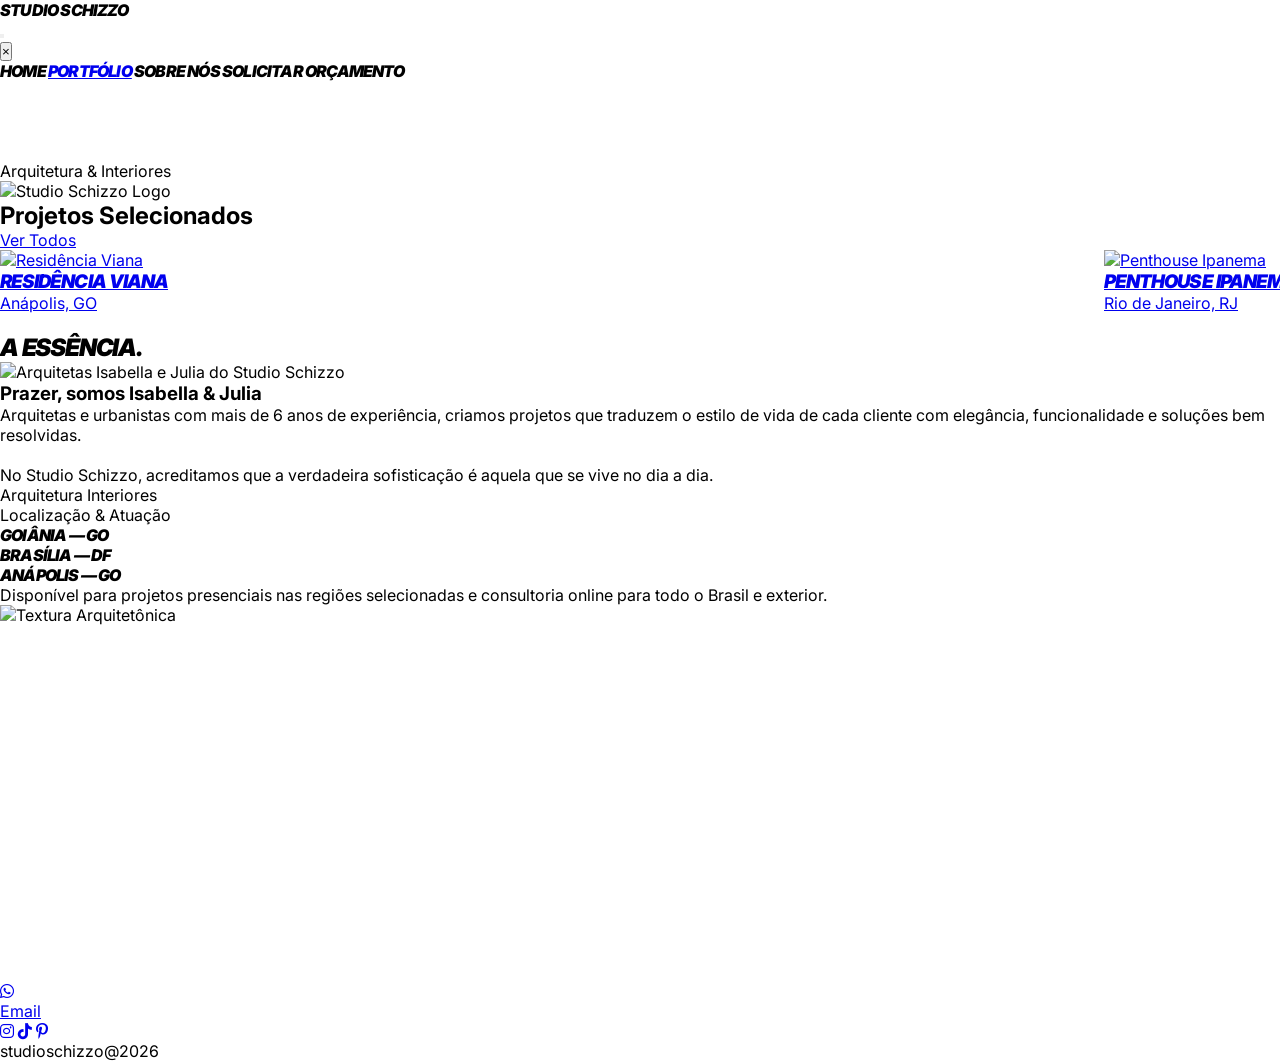
==== commit 15d9cfc2: "Correção 1.2.4" ====
--- a/index.html
+++ b/index.html
@@ -25,6 +25,7 @@
 <body class="antialiased selection:bg-black selection:text-white">
 
   <div id="header-placeholder"></div>
+  <div id="orcamento-placeholder"></div>
 
   <div id="menu-overlay" class="fixed inset-0 bg-white z-30 translate-x-full flex flex-col justify-center px-10">
     <div class="flex flex-col gap-8 text-4xl md:text-6xl font-studio text-right">
